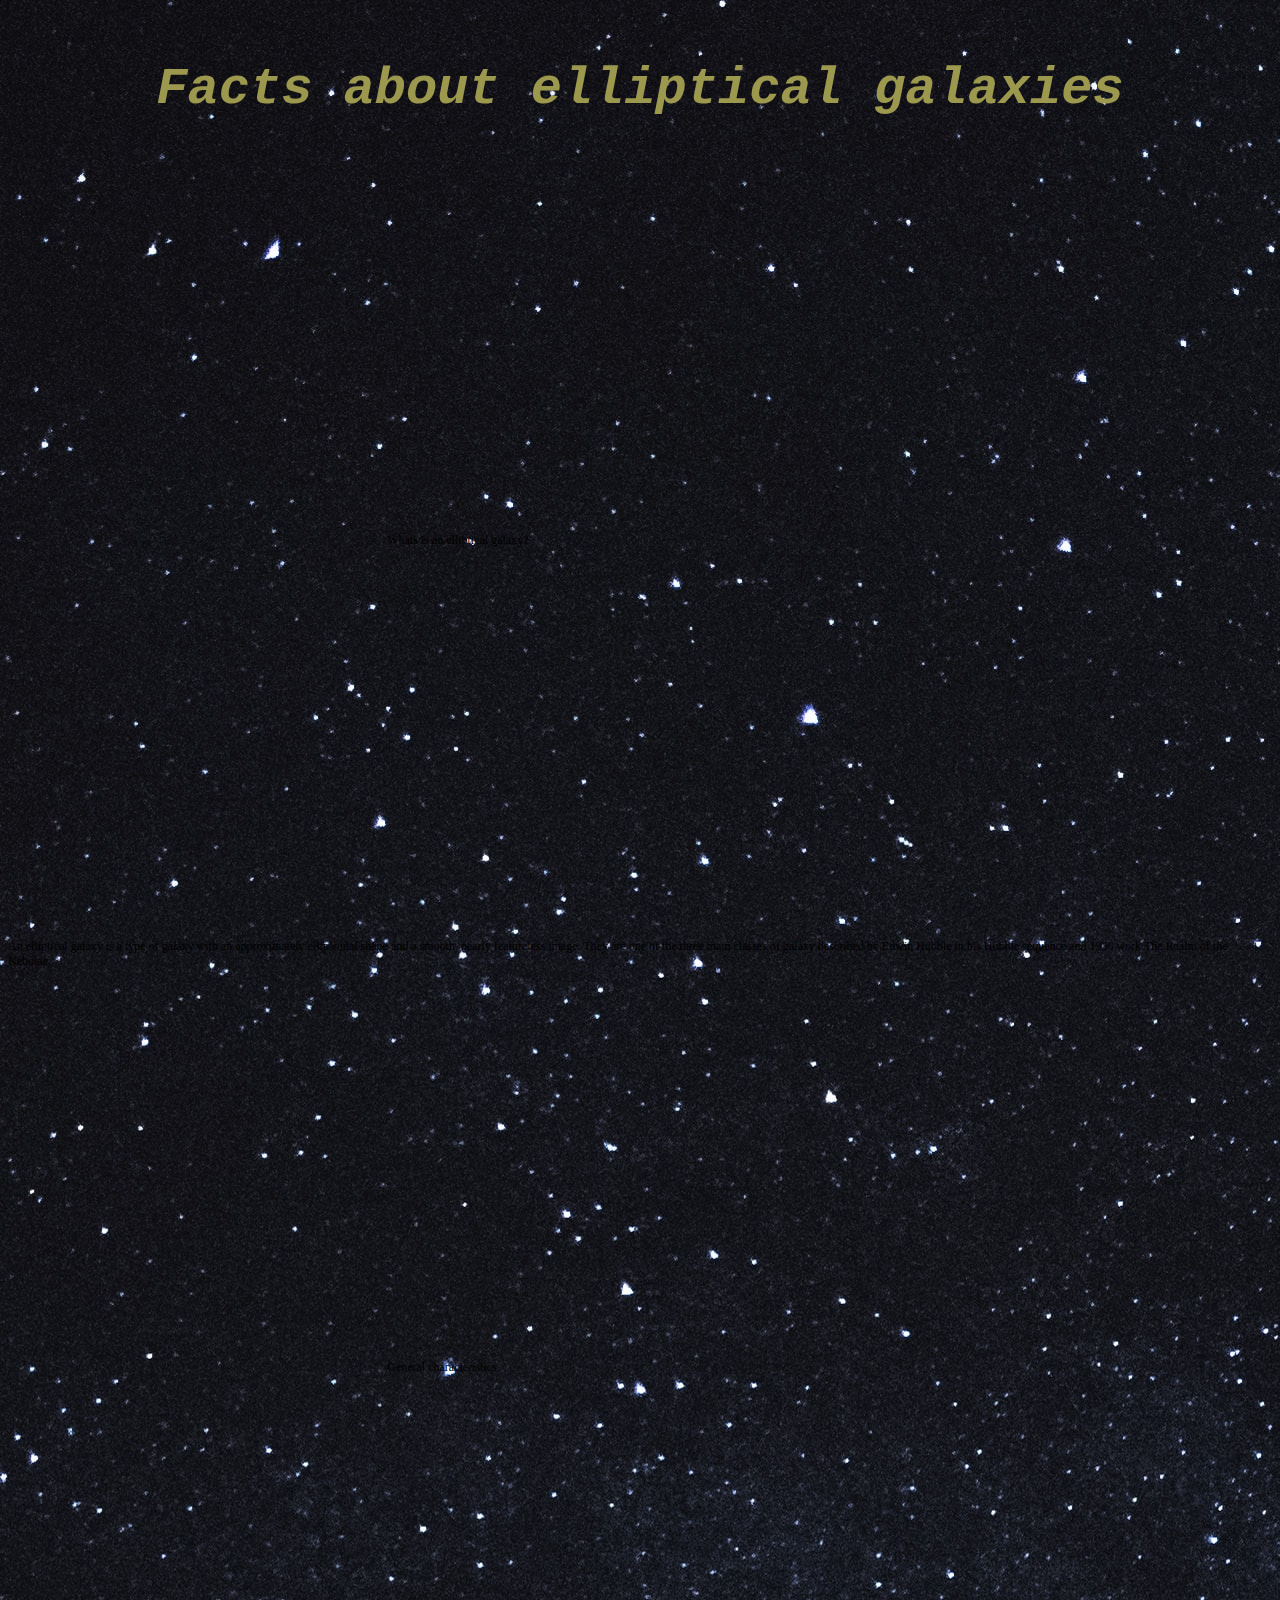
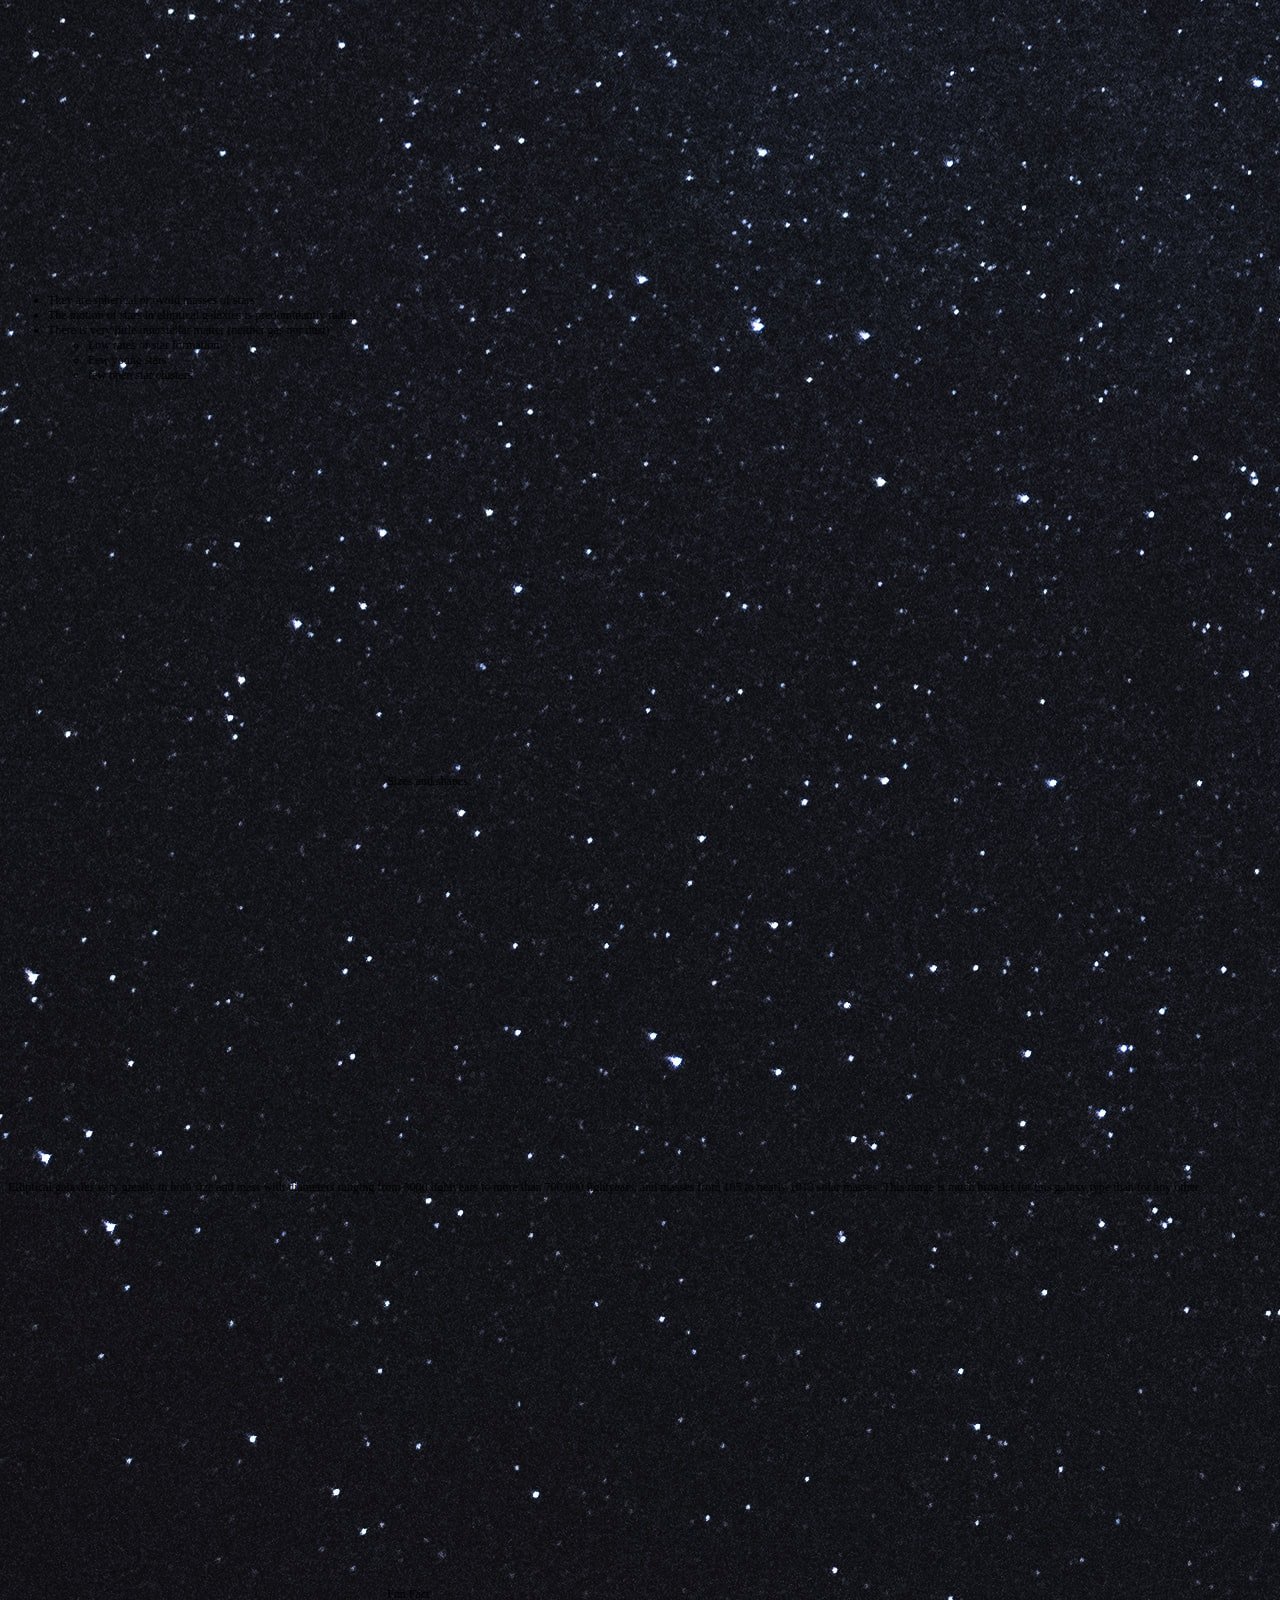
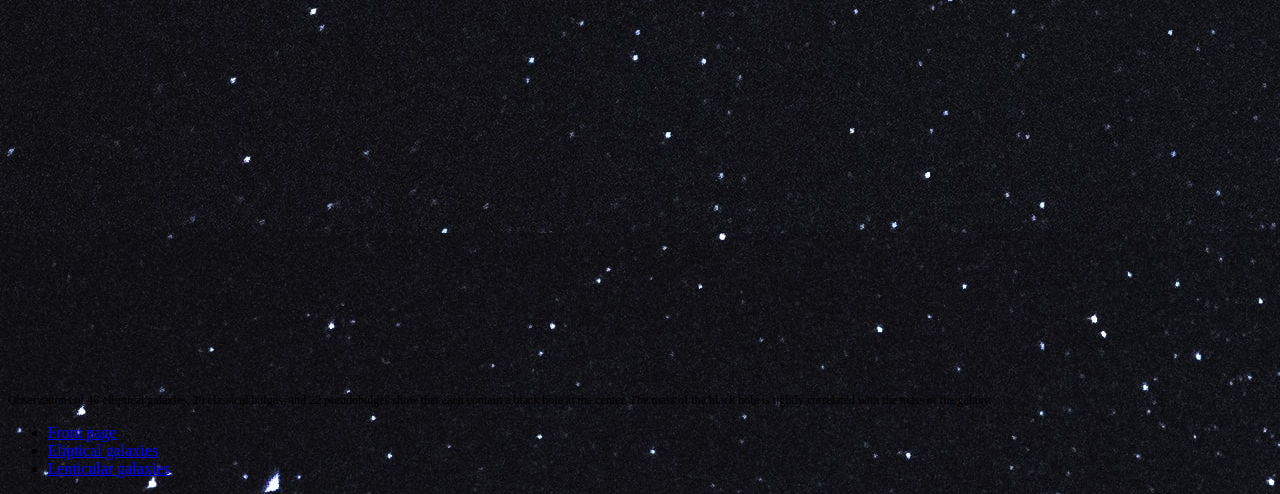
==== Elip.html @ 821d9f3b "Add files via upload" ====
<!DOCTYPE html>
<html>
    <head>
        <title>Elliptical Galaxy</title>
        <meta name="viewport" content="width=device-width, initial-scale=1.0">
        <link rel="stylesheet" href="Sour/styl.css">
        <style>
        @media (min-width: 500px) {
          }
          div {
            font-size: 22px;
          }
        }
          @media (max-width: 499px){

            }
            div {
              font-size: 12px;
            }
         }

        html {
            min-height: 100%;
          }
        body{
          background-image: url("Sour/Background.jpg");
        }
          h1{
            font-family: Courier;
            font-style: italic;
            text-align: center;
            color: #9c984e;
        }
          p {
            padding: 30%;
        }

        </style>
    </head>
    <body>
        <h1 style="font-size:52px; padding-top:2%">Facts about elliptical galaxies </h1>

            </body>
        <div class="container">
            <div><p class=sub>Whats is an elliptical galaxy?</p> An elliptical galaxy is a type of galaxy with an approximately ellipsoidal shape and a smooth, nearly featureless image. They are one of the three main classes of galaxy described by Edwin Hubble in his Hubble sequence and 1936 work The Realm of the Nebulae.</div>
            <div><p class=sub>General characteristics</p><ul style="padding-top:10%">
                                                                  <li>They are spherical or ovoid masses of stars</li>
                                                                  <li>The motion of stars in elliptical galaxies is predominantly radial</li>
                                                                  <li>There is very little interstellar matter (neither gas nor dust)</li>
                                                                  <ul><li>Low rates of star formation</li></ul>
                                                                  <ul><li>Few young stars</li></ul>
                                                                  <ul><li>few open star clusters</li></ul>
                                                                  </ul>



                                                                  </div>
            <div><p class=sub>Sizes and shapes</p>Elliptical galaxies vary greatly in both size and mass with diameters ranging from 3000 lightyears to more than 700,000 lightyears, and masses from 105 to nearly 1013 solar masses. This range is much broader for this galaxy type than for any other.</div>
            <div><p class=sub>Fun Fact</p>Observations of 46 elliptical galaxies, 20 classical bulges, and 22 pseudobulges show that each contain a black hole at the center. The mass of the black hole is tightly correlated with the mass of the galaxy.</div>

        </div>

        <ul class="ul">

            <li><a href="index.html">Front page</li>
            <li><a href="Elip.html">Eliptical galaxies</li>
            <li><a href="Len.html">Lenticular galaxies</li>
        </ul>

    </body>
</html>
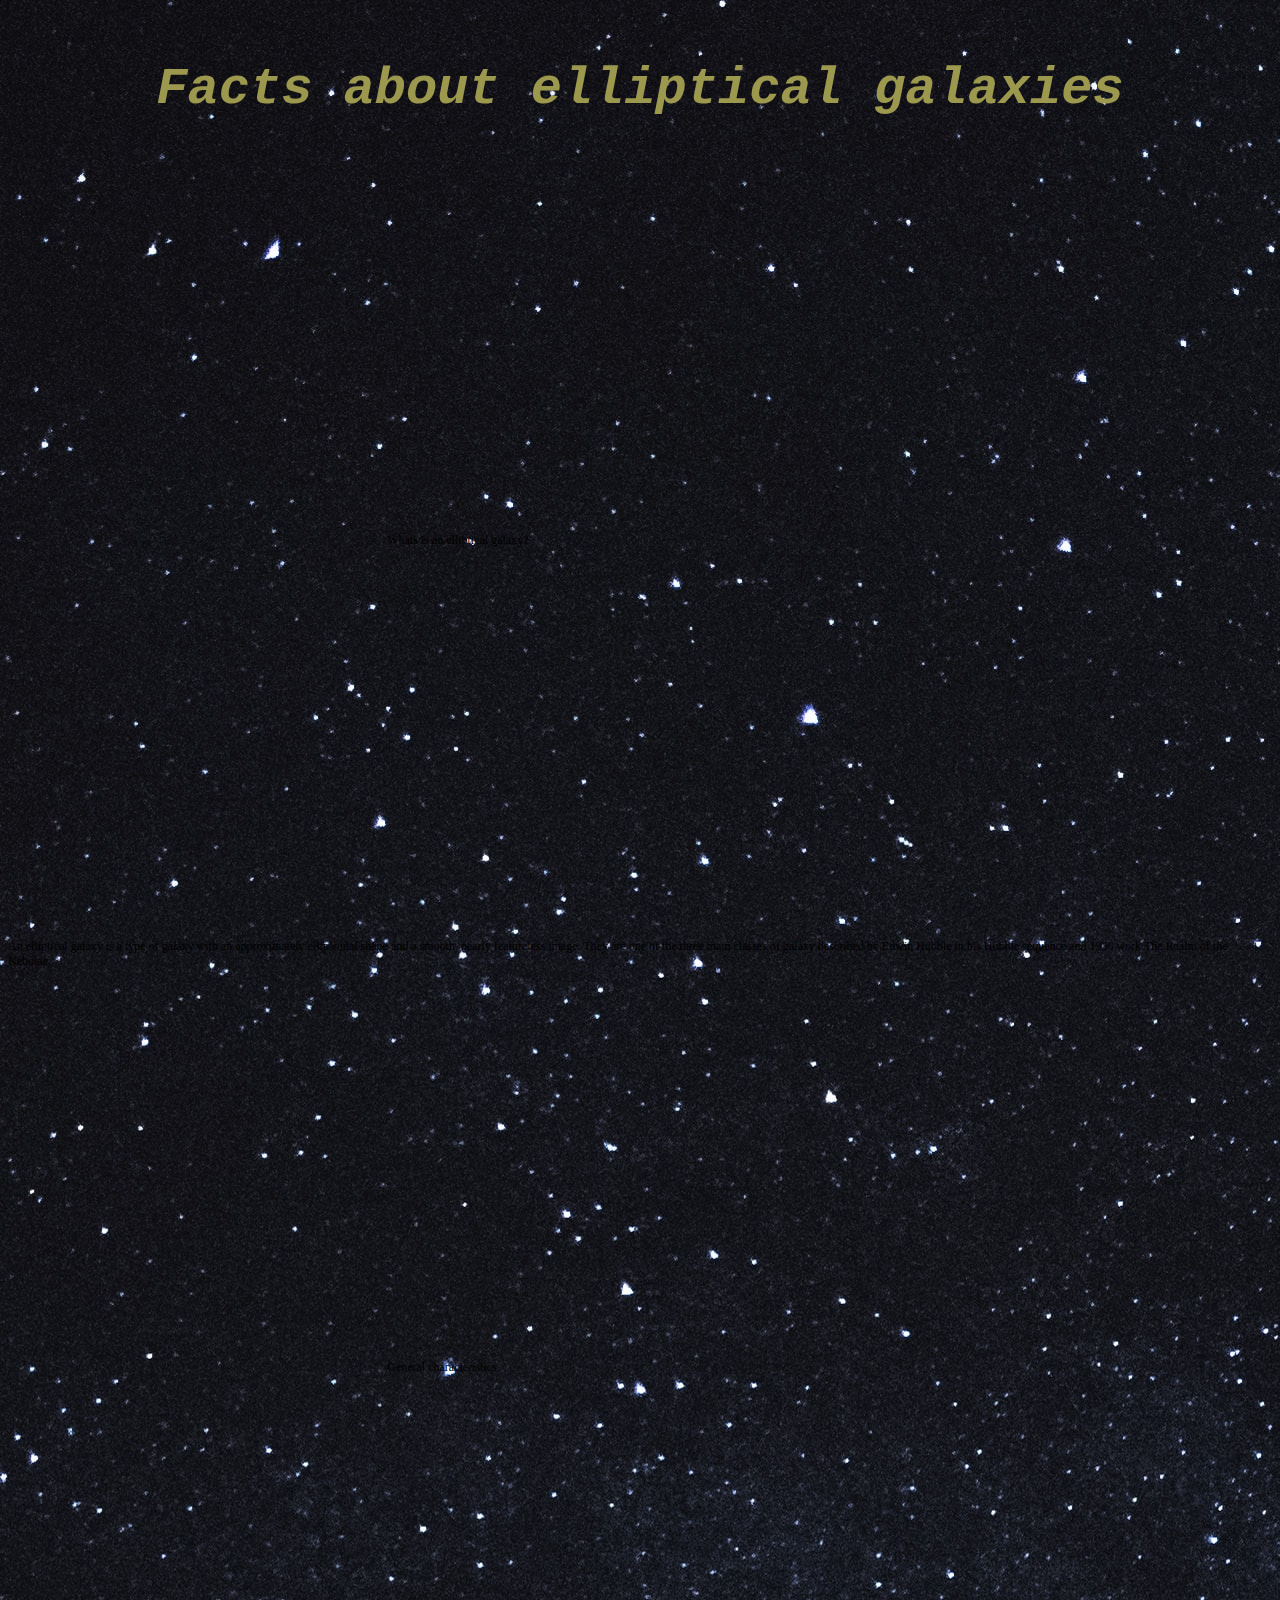
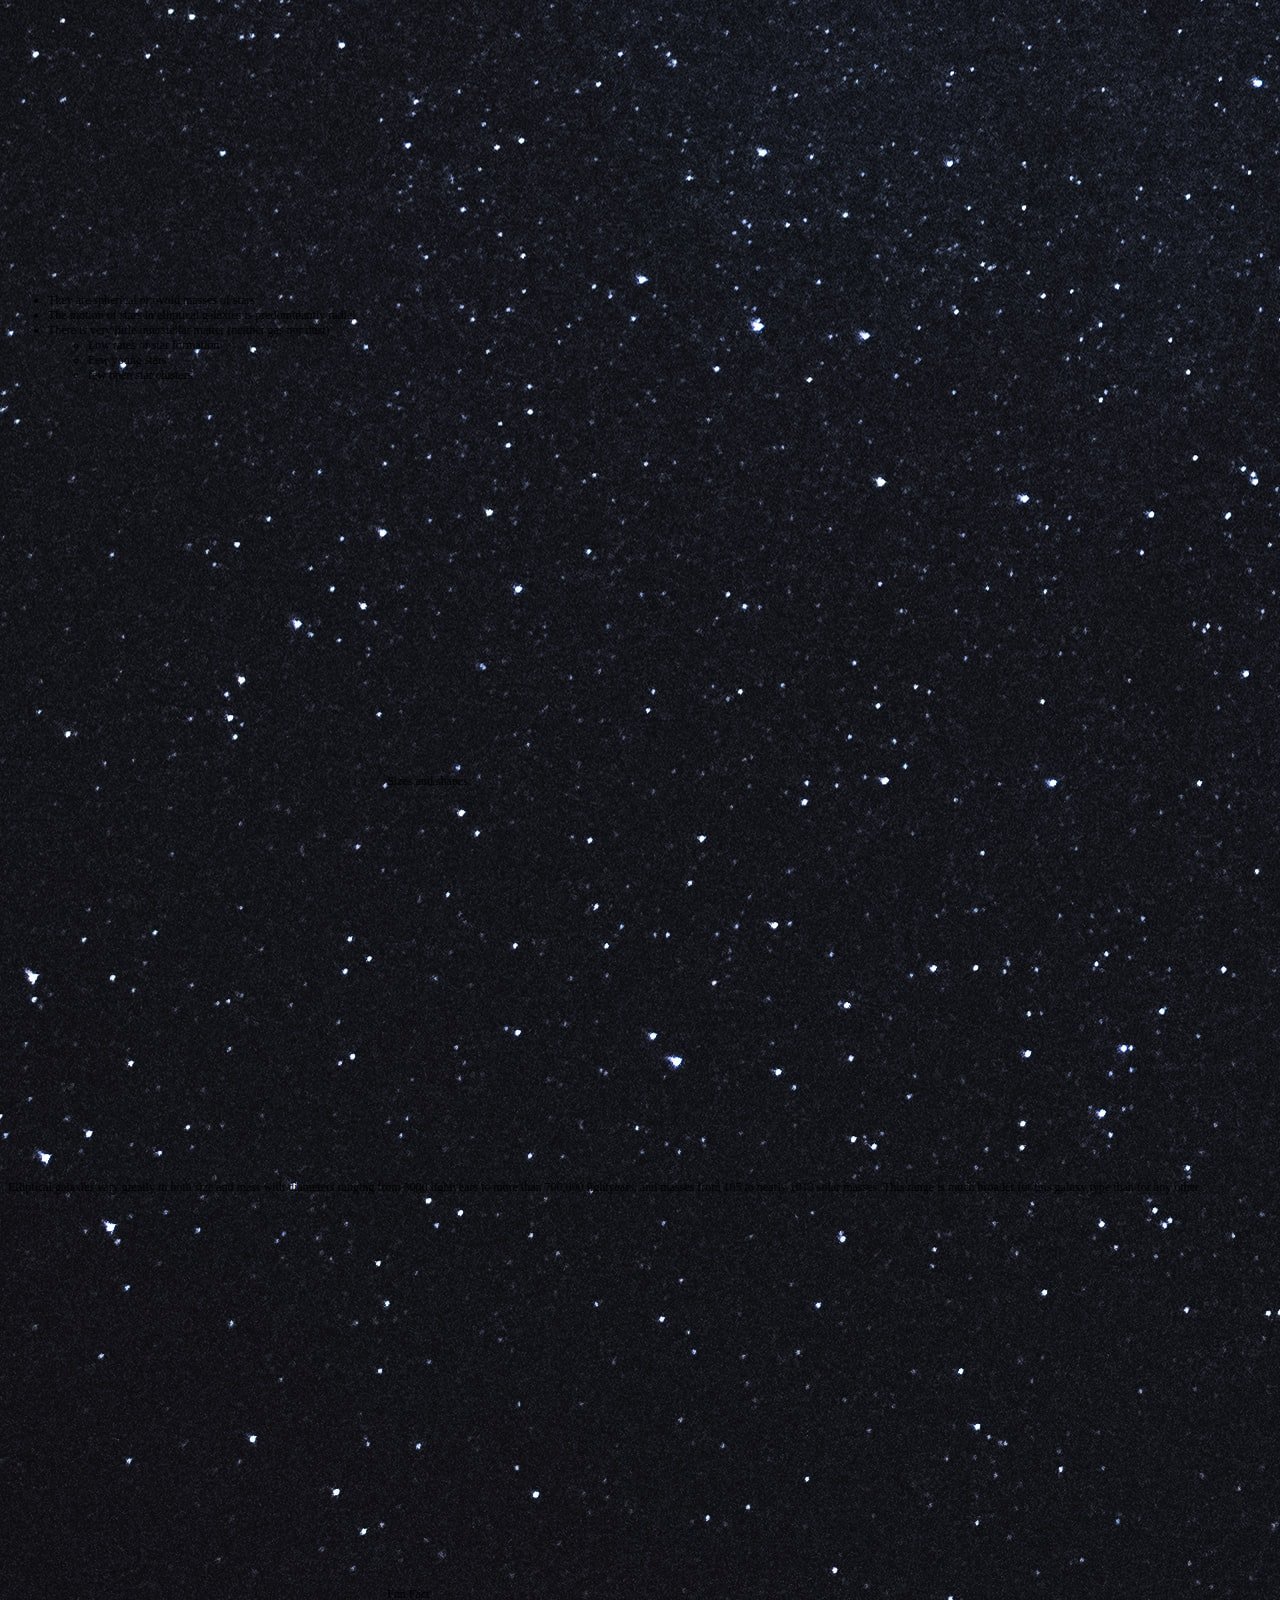
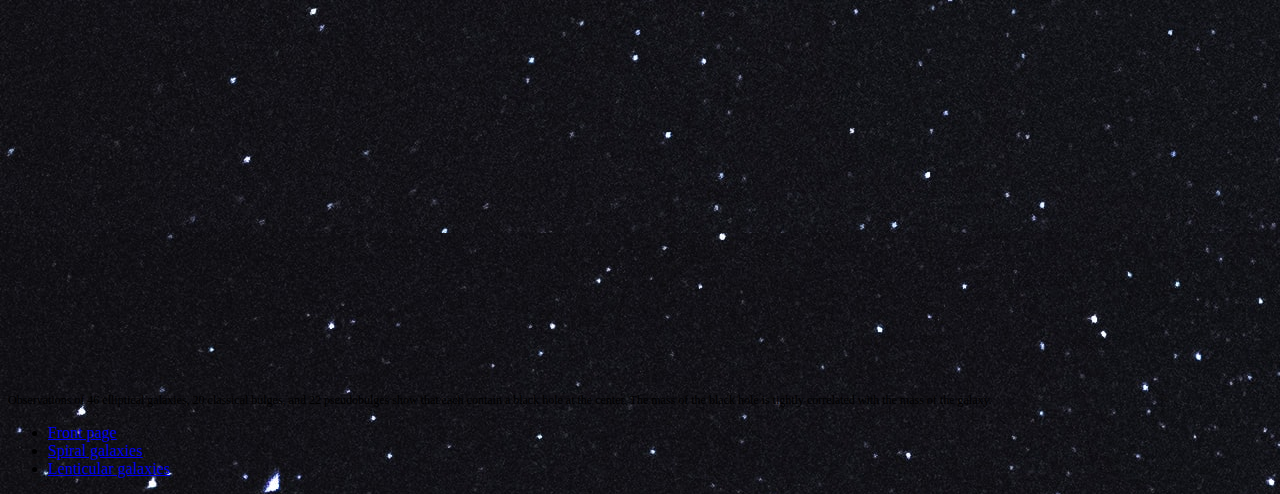
==== commit 16050dc0: "Add files via upload" ====
--- a/Elip.html
+++ b/Elip.html
@@ -63,7 +63,7 @@
         <ul class="ul">
 
             <li><a href="index.html">Front page</li>
-            <li><a href="Elip.html">Eliptical galaxies</li>
+            <li><a href="Spiral.html">Spiral galaxies</li>
             <li><a href="Len.html">Lenticular galaxies</li>
         </ul>
 
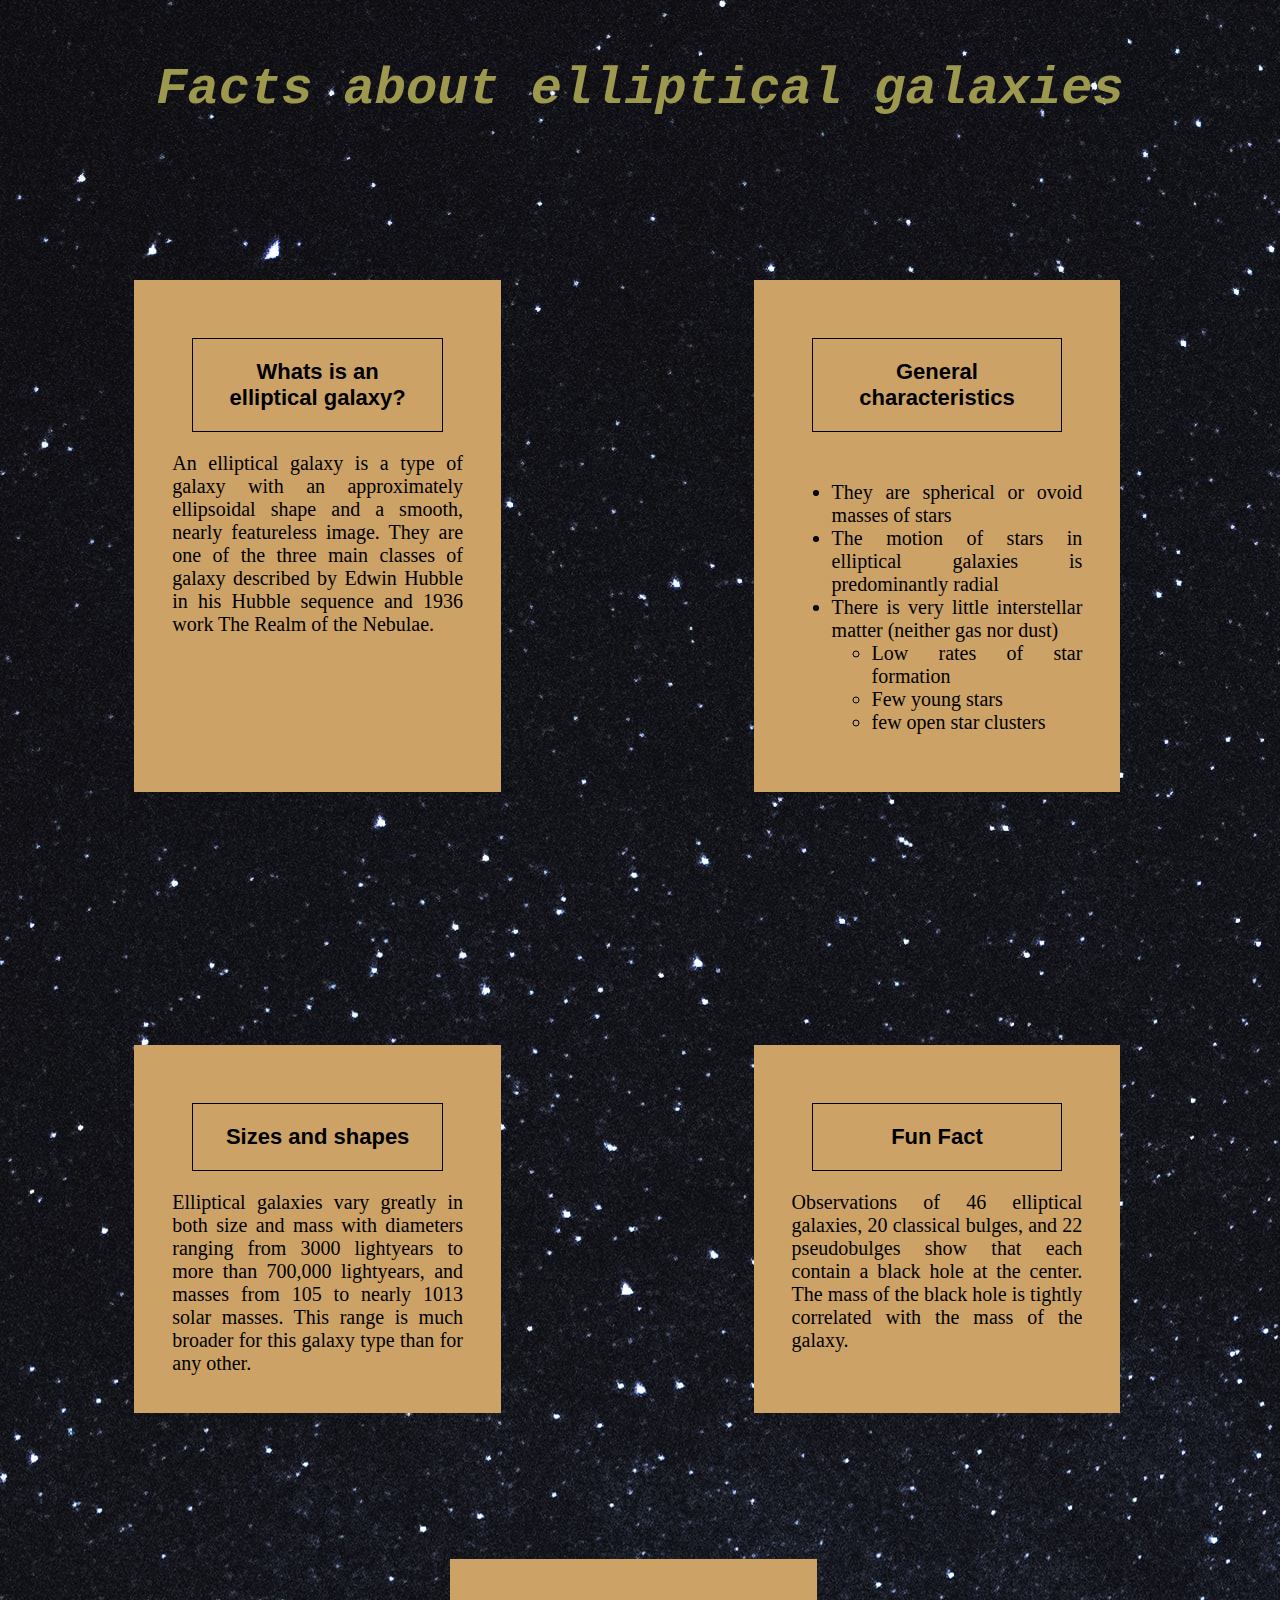
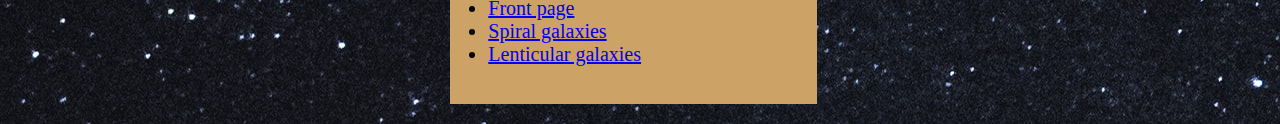
==== commit 0daaa12c: "Update Elip.html" ====
--- a/Elip.html
+++ b/Elip.html
@@ -3,7 +3,7 @@
     <head>
         <title>Elliptical Galaxy</title>
         <meta name="viewport" content="width=device-width, initial-scale=1.0">
-        <link rel="stylesheet" href="Sour/styl.css">
+        <link rel="stylesheet" href="Sour/Styl.css">
         <style>
         @media (min-width: 500px) {
           }
--- a/Sour/Styl.css
+++ b/Sour/Styl.css
@@ -0,0 +1,58 @@
+.sub, .main {
+  font-family: sans-serif;
+  font-weight: bold;
+  border: 1px solid black;
+  padding: 20px;
+  margin: 20px;
+}
+
+.main {
+  font-size: 36;
+  font-style: oblique;
+}
+
+.sub {
+  font-size: 22px;
+  text-align: center;
+
+}
+
+
+ol {
+  font-size: 20px;
+}
+ol li {
+  color: black;
+}
+ol ul {
+  color: red;
+}
+
+div p {
+  font-size: 16px;
+}
+
+.container {
+    display: flex;
+    flex-wrap: wrap;
+}
+
+.container > div{
+    background-color: #cca266;
+    font-size: 20px;
+    margin: 10%;
+    padding: 3%;
+    width: 23%;
+    text-align: justify;
+}
+.ul {
+  background-color: #cca266;
+  font-size: 20px;
+  padding: 3%;
+  margin-left: 35%;
+  width: 23%;
+  align-items: stretch;
+  text-align: justify;
+
+}
+/*# sourceMappingURL=Styl.css.map */
